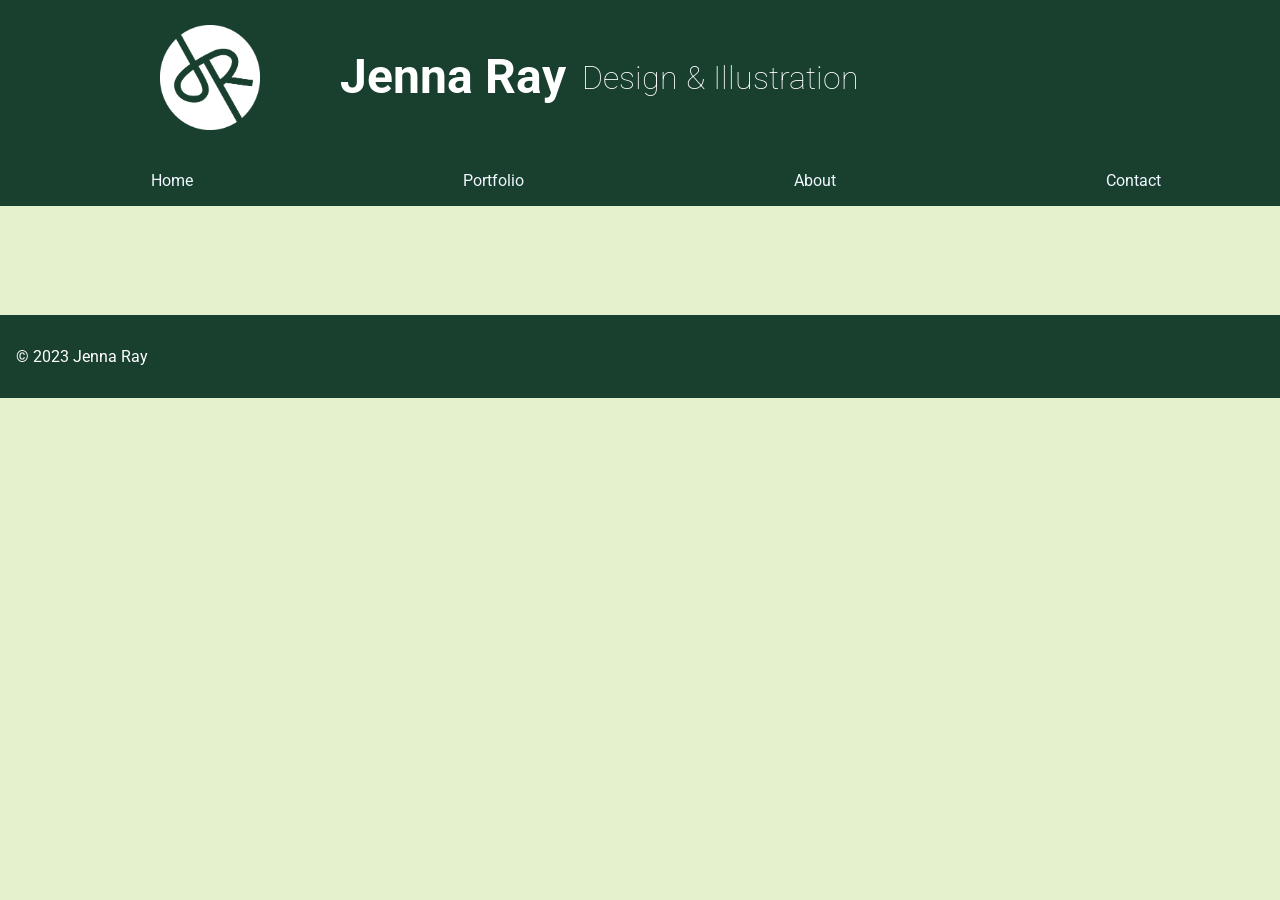
==== about.html @ 9cf198bc "everything" ====
<!DOCTYPE html>
<html lang="en">
<head>
    <meta charset="UTF-8">
    <meta name="viewport" content="width=device-width, initial-scale=1.0">
    <title>Jenna Ray | About</title>
    <meta name="description" content="Jenna Ray's graphic design portfolio.">
    <meta name="author" content="Jenna Ray">
    <link rel="stylesheet" href="styles.css">
    <link rel="icon" href="images/site/favicon.png">
    <link rel="preconnect" href="https://fonts.googleapis.com">
    <link rel="preconnect" href="https://fonts.gstatic.com" crossorigin>
    <link href="https://fonts.googleapis.com/css2?family=Roboto:ital,wght@0,100;0,300;0,400;0,500;0,700;0,900;1,100;1,300;1,400;1,500;1,700;1,900&display=swap" rel="stylesheet">
</head>
<body>
    <header>
        <image src="images/site/logo.png" alt="Jenna Ray logo">
        <h1>Jenna Ray</h1>
        <h4>Design & Illustration</h4>
    </header>

    <nav>
        <ul>
            <li><a href="index.html">Home</a></li>
            <li><a href="portfolio.html">Portfolio</a></li>
            <li><a href="about.html">About</a></li>
            <li><a href="contact.html">Contact</a></li>
        </ul>
    </nav>
    <main>
        
    </main>
    <footer>
        <p>&copy; 2023 Jenna Ray</p>
    </footer>
</body>
</html>
---- styles.css ----
body {
    font-family: "Roboto", sans-serif;
    margin: 0px;
    padding: 0px;
    background-color: #e5f0cc;

}

header {
    background-color: #193f2f;
    color: #ffffff;
    padding: 1em 5em;
    margin: 0px;
    display: flex;
    
}

header img {
    width: 100px;
    height: auto;
    margin: auto 5rem;
    
}

h1 {
    font-size: 3rem;

}
h4 {
    font-weight: lighter;
    font-size: 2rem;
    margin-left: 1rem;
}

nav {
    position: absolute;
    top: auto;
    background-color: #193f2f;
    padding: 0px;
    margin: 0px;
    grid-column: 1/3;
    width: 100%;
    flex-direction: row;
}
nav ul {
    justify-content:space-around;
    display: flex;
    width: 100%;
    margin: 0px;
    padding: 0px;
    list-style: none;
}
nav li a {
    text-decoration: none;
    display: inline-block;
    text-align: center;
    width: 100%;
    padding: 1rem;
    margin: 0px;
    color:aliceblue
}
nav li a:hover {
    background-color: #3f6c4d;
    color:#130809;
}

main {
    margin-top: 10rem;
}

footer {
    background-color: #193f2f;
    color: white;
    position: relative;
    bottom: 0px;
    margin-bottom: 0px;
    width: 100%;
    padding: 1rem;
}

h3 {
    margin-top: -15rem;
    margin-left: 10rem;
    margin-bottom: 0px;
    font-size: 2.5rem;
    color: #130809;
}
#ihackh3 {
    margin-top: 5rem;
}
.logoproject {
    width: 80%;
    margin: 0px auto;
    display: grid;
    grid-template-columns: 1fr 1fr;
    grid-template-rows: 1fr 1fr;
    padding: 3rem 1rem;
    margin-bottom: 0px;
}

.logover {
    grid-column: 1/2;
    grid-row: 1/2;
    width: 300px;
    height: auto;
    text-align: right;
}

.logohor {
    grid-column: 2/3;
    grid-row: 2/3;
    width: 500px;
    height: auto;
    margin-top: -15rem;
    margin-left: -3rem;
}

.logoblurb {
    grid-row: 1/2;
    grid-column: 2/3;
    margin: 0px;
    padding: 0px;
}

#swe {
    display: grid;
    grid-template-columns: 1fr 1fr 1fr;
    grid-template-rows: 1fr 1fr 1fr;
    width: 50%;
    margin: 0px auto;
    margin-bottom: 3rem;
}

#swe img {
    width: 200px;
    height: auto;
    margin: 0px;
    padding: 5px;
    padding-top: 3rem;
}

#sweh3 {
   padding-top: 7rem;
}

#gemstone {
    display: grid;
    grid-template-columns: 1fr 1fr 1fr;
    margin: auto;
    width: 80%;
}

#gemstone img {
    width: 350px;
    height: auto;

}
#gemh3, #gameh3, #natureh3 {
    margin-top: 7rem;
    margin-bottom: 2rem;
}


.game {
    width: 70%;
    margin: auto;
}
.game p {
    width: 80%;
    margin: auto;
    padding: 3rem 1rem 1rem 1rem;
}

.cards {
    display: flex;
    flex-direction: row;
    justify-content: space-around;
}
.cards img {
    width: 200px;
    padding: 0px;
}
#gameboard {
    width: 70vw;
}

#gameboard2 {
    margin: 0px auto;
    padding: 0px 2rem;
}

.tiles {
    display: flexbox;
    width: 80%;
    margin: auto;
}

.tiles img {
    width: 200px;
    height: auto;
    padding: 1rem;
}
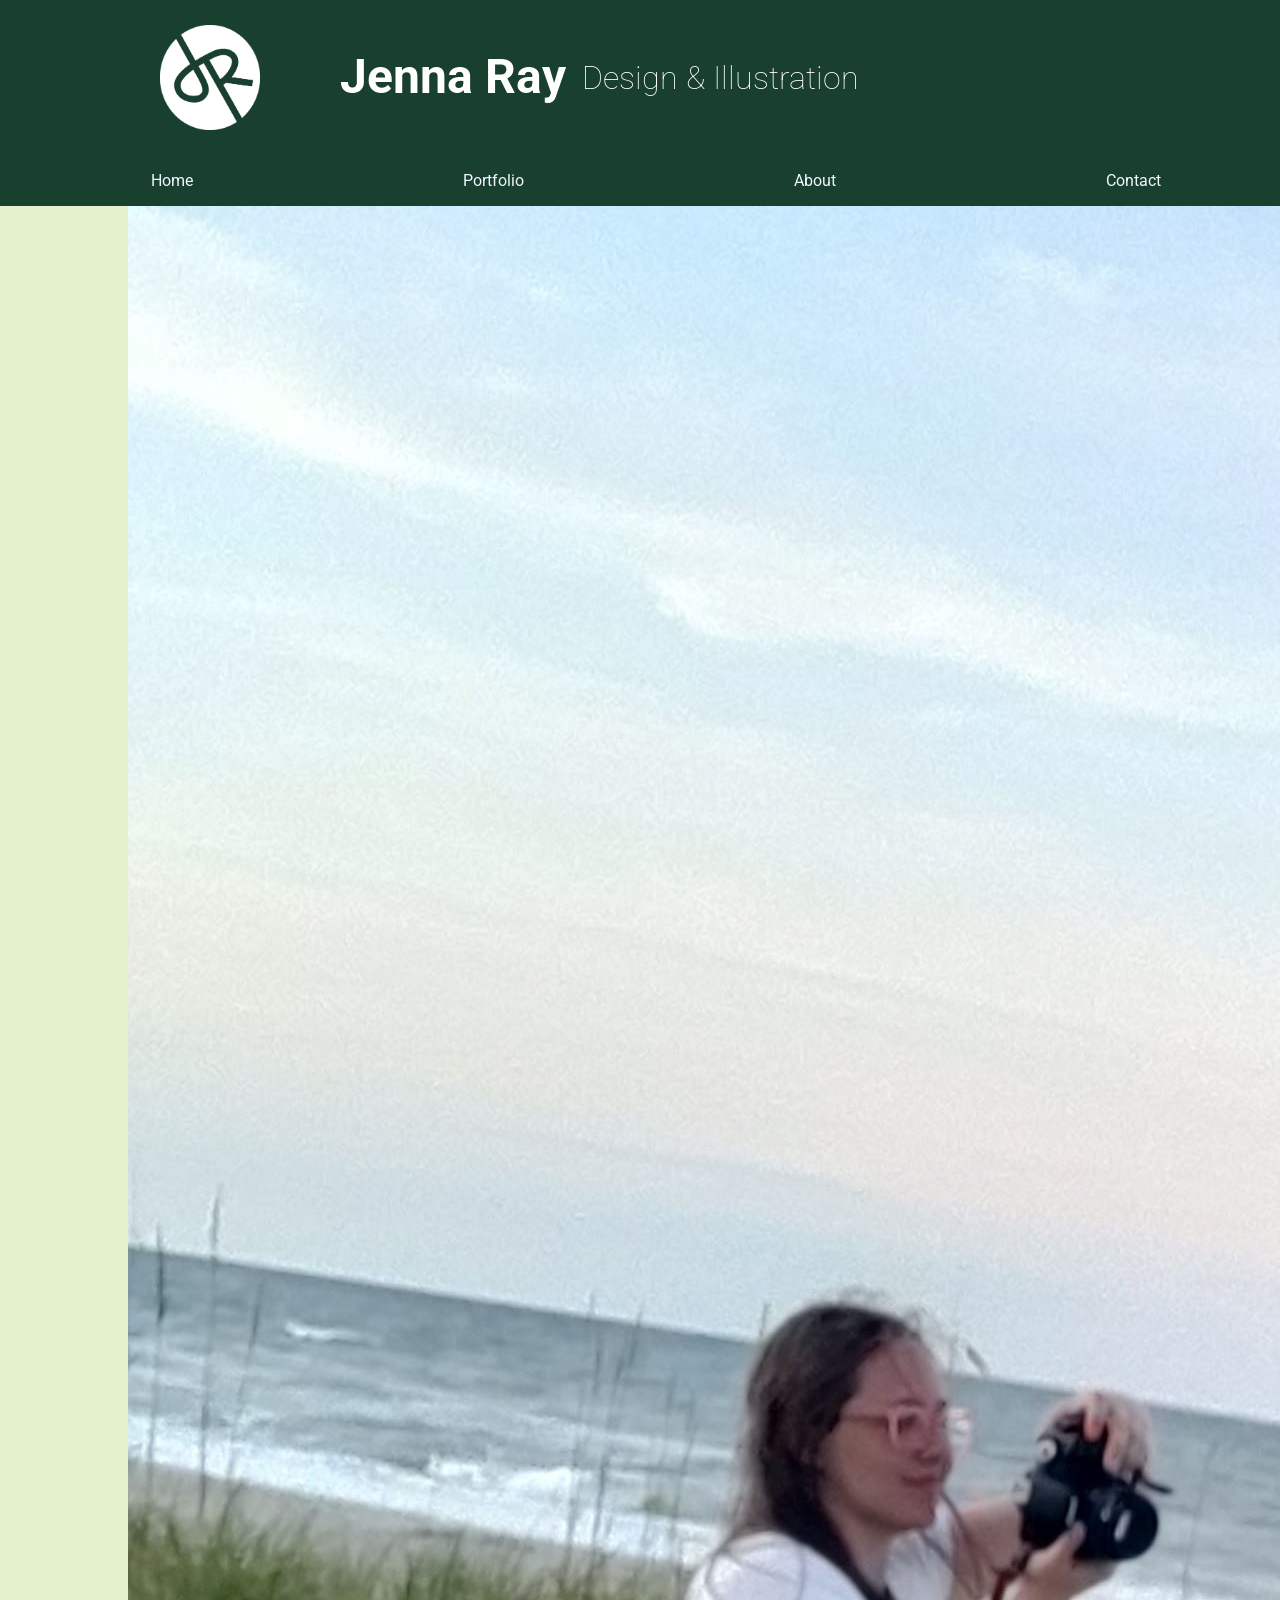
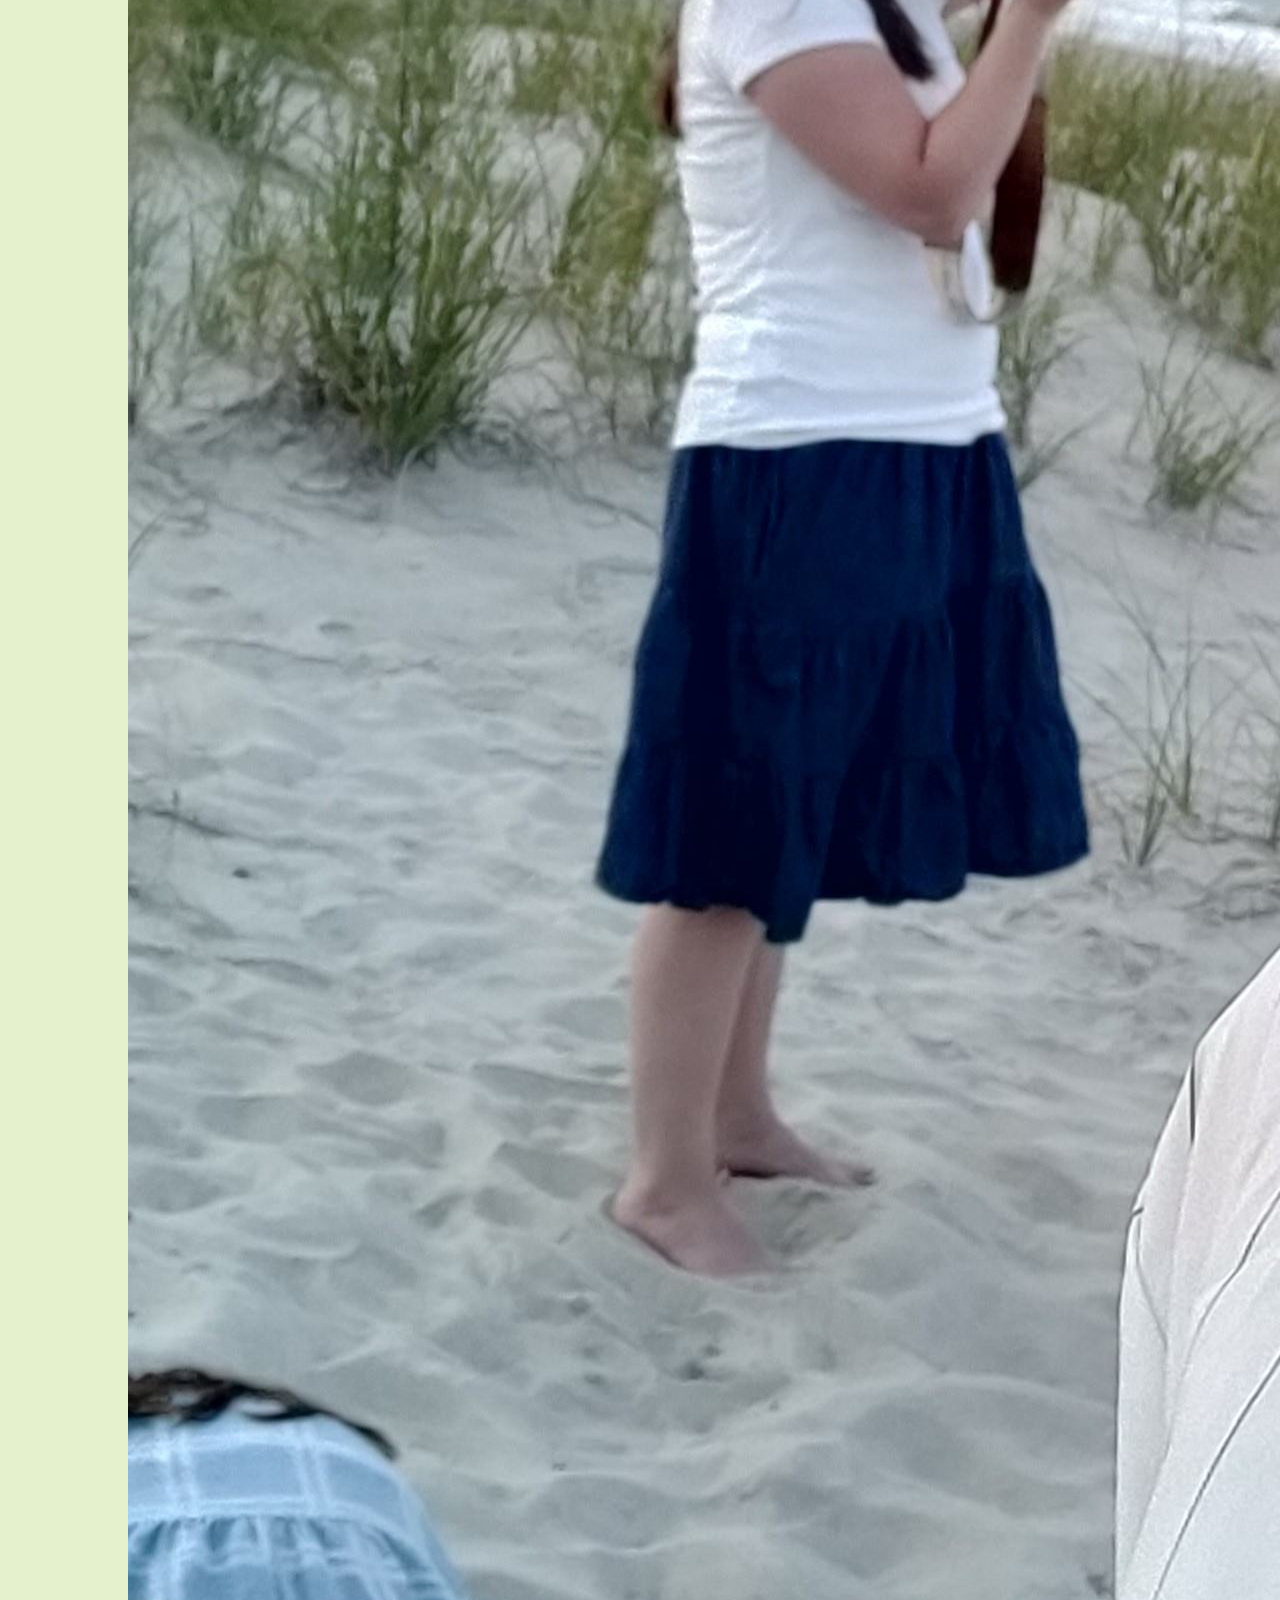
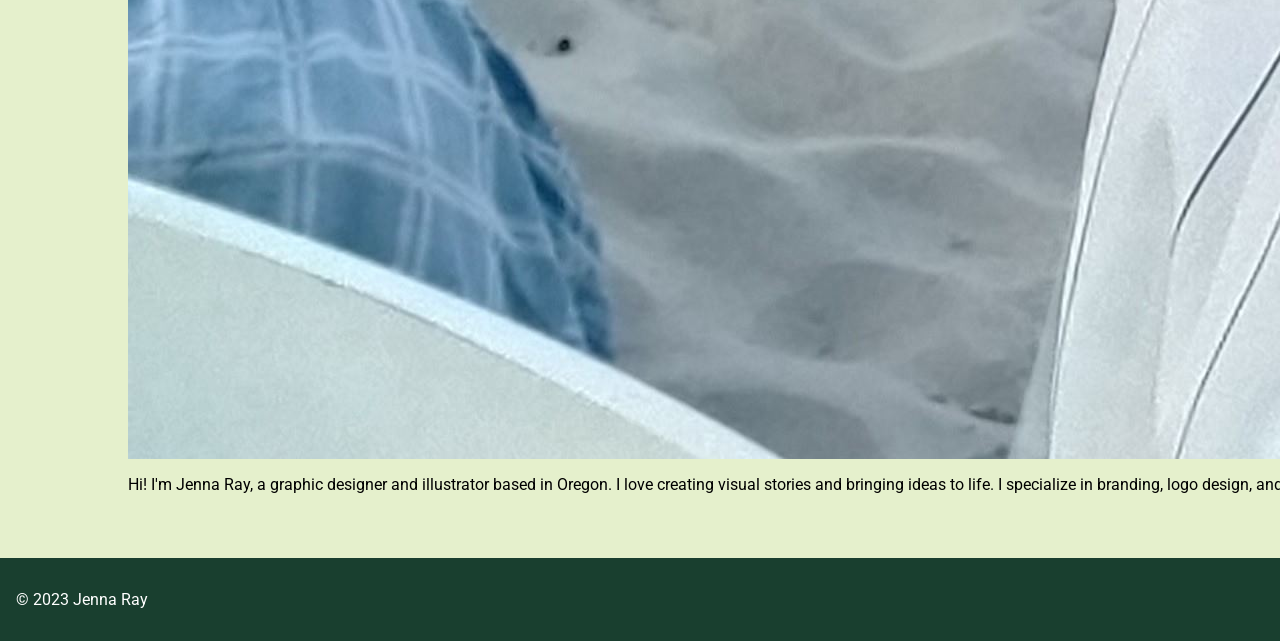
==== commit b78aedc1: "about" ====
--- a/about.html
+++ b/about.html
@@ -27,8 +27,10 @@
             <li><a href="contact.html">Contact</a></li>
         </ul>
     </nav>
-    <main>
-        
+    <main id="about">
+        <img src="images/site/prof.jpg" alt="Jenna Ray">
+        <h2>About Me</h2>
+        <p>Hi! I'm Jenna Ray, a graphic designer and illustrator based in Oregon. I love creating visual stories and bringing ideas to life. I specialize in branding, logo design, and digital illustration. I'm passionate about helping businesses and individuals communicate their message through beautiful and effective design. When I'm not designing, you can find me making music, reading, or playing with my cat, Taffy.</p>
     </main>
     <footer>
         <p>&copy; 2023 Jenna Ray</p>
--- a/styles.css
+++ b/styles.css
@@ -199,4 +199,12 @@
     width: 200px;
     height: auto;
     padding: 1rem;
+}
+
+#about {
+    display: grid;
+    grid-template-columns: 1fr 2fr;
+    margin: auto;
+    width: 80%;
+    padding: 3rem;
 }
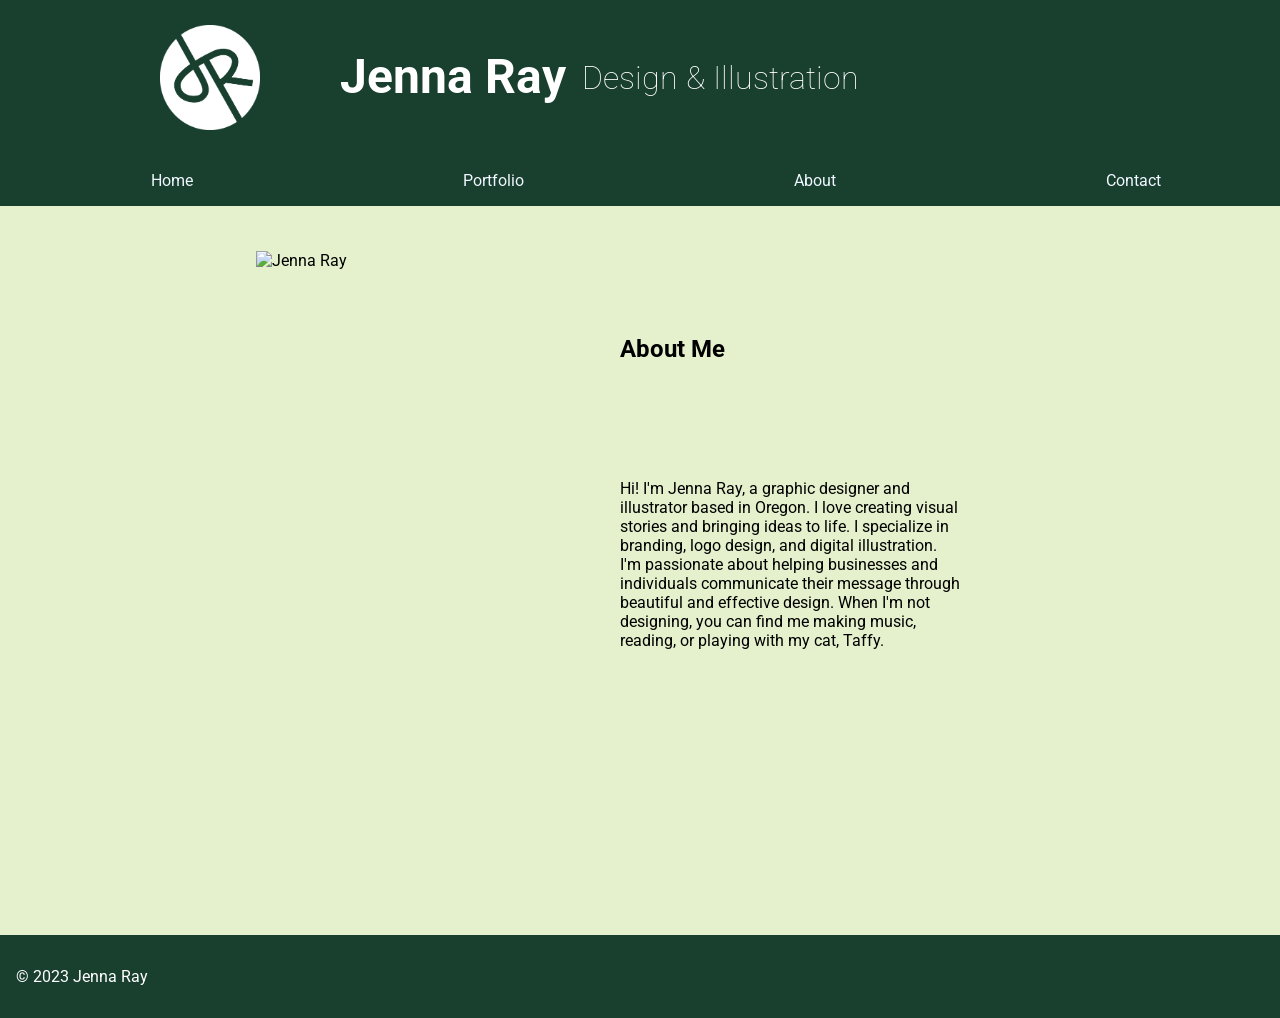
==== commit 181f8809: "other pages" ====
--- a/about.html
+++ b/about.html
@@ -28,7 +28,7 @@
         </ul>
     </nav>
     <main id="about">
-        <img src="images/site/prof.jpg" alt="Jenna Ray">
+        <img src="images/site/prof1.jpg" alt="Jenna Ray">
         <h2>About Me</h2>
         <p>Hi! I'm Jenna Ray, a graphic designer and illustrator based in Oregon. I love creating visual stories and bringing ideas to life. I specialize in branding, logo design, and digital illustration. I'm passionate about helping businesses and individuals communicate their message through beautiful and effective design. When I'm not designing, you can find me making music, reading, or playing with my cat, Taffy.</p>
     </main>
--- a/styles.css
+++ b/styles.css
@@ -204,7 +204,62 @@
 #about {
     display: grid;
     grid-template-columns: 1fr 2fr;
-    margin: auto;
-    width: 80%;
+    grid-template-rows: 1fr 2fr;
+    margin: 3rem auto;
+    width: 60%;
     padding: 3rem;
+}
+
+#about img {
+    width: 300px;
+    height: auto;
+    grid-column: 1/2;
+    grid-row: 1/3;
+}
+#about p {
+    grid-column: 2/3;
+    grid-row: 2/3;
+    padding: 1rem 4rem;
+}
+
+#about h2 {
+    grid-column: 2/3;
+    grid-row: 1/2;
+    padding: 4rem;
+}
+
+#contact {
+    display: flex;
+    flex-direction: column;
+    background-color: #193f2f;
+    color: white;
+    width: 60%;
+    padding: 1rem;
+    margin: 3rem auto;
+}
+
+#btns {
+    display: flex;
+    flex-direction: row;
+    justify-content: space-around;
+    margin: 3rem auto;
+    list-style: none;
+}
+#btns li {
+    margin: 5rem auto;
+}
+#btns li a {
+    padding: 3rem;
+    background-color: #193f2f;
+    color: white;
+    font-size: 2rem;
+    text-decoration: none;
+}
+#btns li a:hover {
+    background-color: #3f6c4d;
+    color: white;
+}
+#home {
+    margin: 5rem auto;
+    text-align: center;
 }
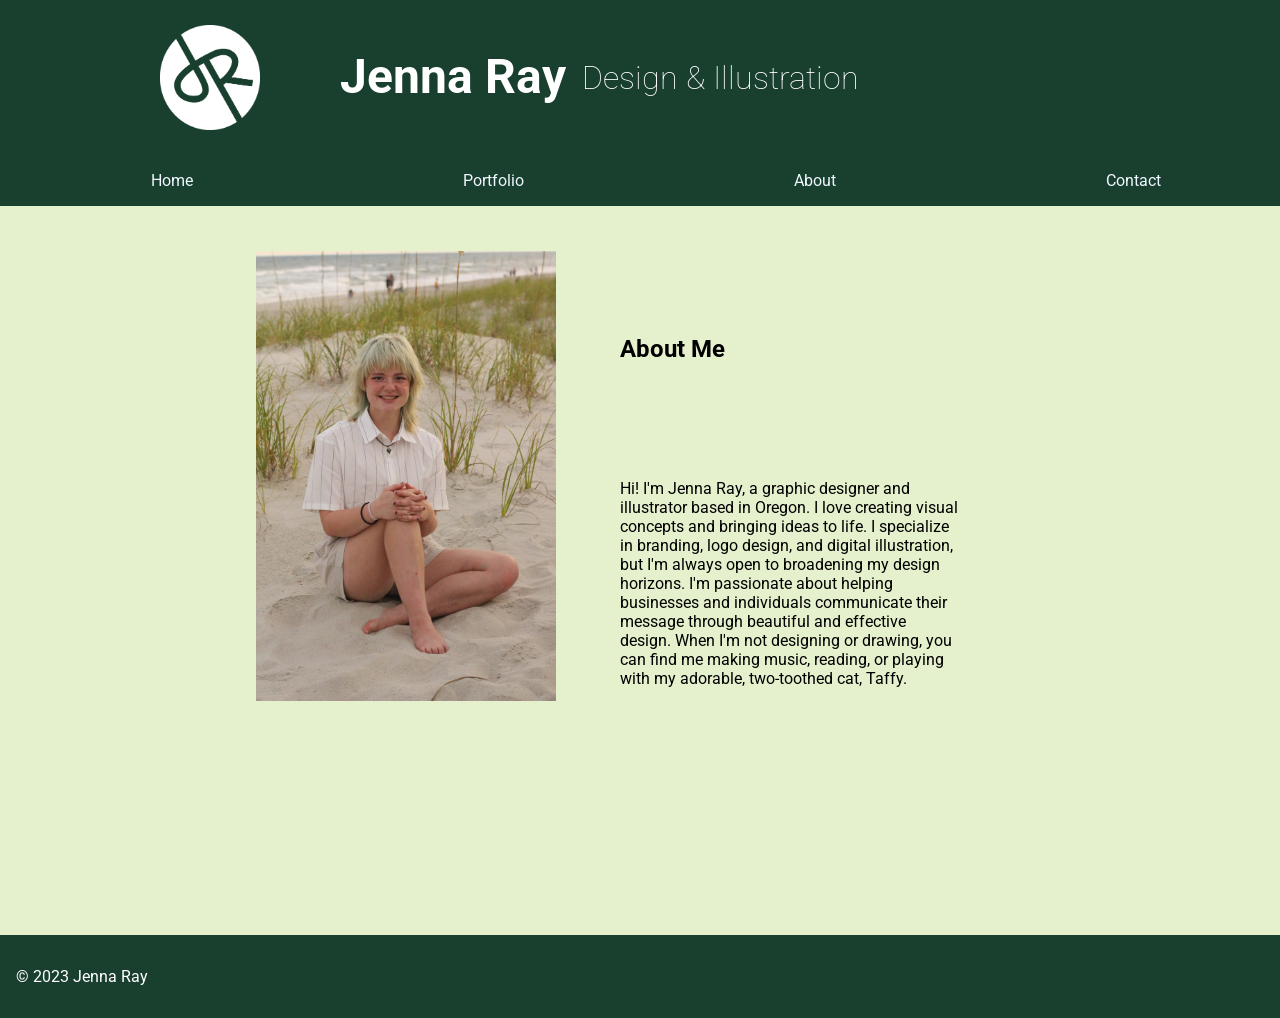
==== commit 336741e3: "bio update" ====
--- a/about.html
+++ b/about.html
@@ -28,9 +28,9 @@
         </ul>
     </nav>
     <main id="about">
-        <img src="images/site/prof1.jpg" alt="Jenna Ray">
+        <img src="images/site/prof1.JPG" alt="Jenna Ray">
         <h2>About Me</h2>
-        <p>Hi! I'm Jenna Ray, a graphic designer and illustrator based in Oregon. I love creating visual stories and bringing ideas to life. I specialize in branding, logo design, and digital illustration. I'm passionate about helping businesses and individuals communicate their message through beautiful and effective design. When I'm not designing, you can find me making music, reading, or playing with my cat, Taffy.</p>
+        <p>Hi! I'm Jenna Ray, a graphic designer and illustrator based in Oregon. I love creating visual concepts and bringing ideas to life. I specialize in branding, logo design, and digital illustration, but I'm always open to broadening my design horizons. I'm passionate about helping businesses and individuals communicate their message through beautiful and effective design. When I'm not designing or drawing, you can find me making music, reading, or playing with my adorable, two-toothed cat, Taffy.</p>
     </main>
     <footer>
         <p>&copy; 2023 Jenna Ray</p>
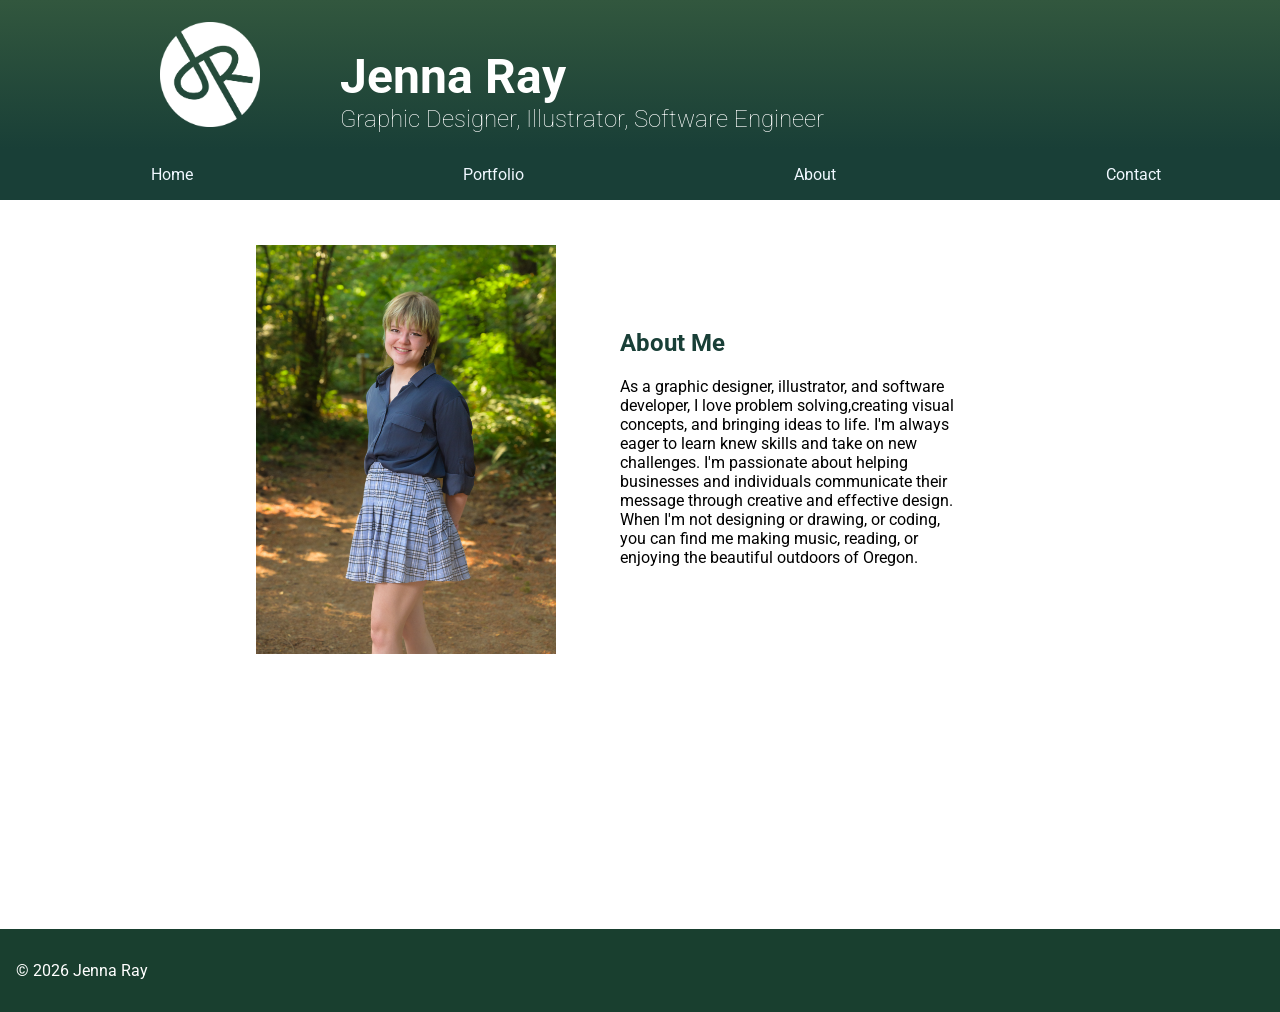
==== commit 614d5d3e: "added 2600hz content" ====
--- a/about.html
+++ b/about.html
@@ -7,6 +7,7 @@
     <meta name="description" content="Jenna Ray's graphic design portfolio.">
     <meta name="author" content="Jenna Ray">
     <link rel="stylesheet" href="styles.css">
+    <link rel="stylesheet" href="mobile.css">
     <link rel="icon" href="images/site/favicon.png">
     <link rel="preconnect" href="https://fonts.googleapis.com">
     <link rel="preconnect" href="https://fonts.gstatic.com" crossorigin>
@@ -15,8 +16,11 @@
 <body>
     <header>
         <image src="images/site/logo.png" alt="Jenna Ray logo">
-        <h1>Jenna Ray</h1>
-        <h4>Design & Illustration</h4>
+        <div id="header-text">
+            <h1>Jenna Ray</h1>
+            <h4>Graphic Designer, Illustrator, Software Engineer</h4>
+        </div>
+        
     </header>
 
     <nav>
@@ -28,12 +32,16 @@
         </ul>
     </nav>
     <main id="about">
-        <img src="images/site/prof1.JPG" alt="Jenna Ray">
+        <img src="images/site/prof1.JPG" alt="portrait of a young woman with a light blue mullet, white button up shirt, and shark tooth necklace, sitting on the beach and smiling.">
         <h2>About Me</h2>
-        <p>Hi! I'm Jenna Ray, a graphic designer and illustrator based in Oregon. I love creating visual concepts and bringing ideas to life. I specialize in branding, logo design, and digital illustration, but I'm always open to broadening my design horizons. I'm passionate about helping businesses and individuals communicate their message through beautiful and effective design. When I'm not designing or drawing, you can find me making music, reading, or playing with my adorable, two-toothed cat, Taffy.</p>
+        <p id="about-text">As a graphic designer, illustrator, and software developer,
+            I love problem solving,creating visual concepts, and bringing ideas to life. 
+            I'm always eager to learn knew skills and take on new challenges.
+            I'm passionate about helping businesses and individuals communicate their message through creative and effective design. 
+            When I'm not designing or drawing, or coding, you can find me making music, reading, or enjoying the beautiful outdoors of Oregon.</p>
     </main>
     <footer>
-        <p>&copy; 2023 Jenna Ray</p>
+        <p>&copy; 2026 Jenna Ray</p>
     </footer>
 </body>
 </html>
--- a/styles.css
+++ b/styles.css
@@ -2,17 +2,17 @@
     font-family: "Roboto", sans-serif;
     margin: 0px;
     padding: 0px;
-    background-color: #e5f0cc;
+    background-color: #ffffff;
 
 }
 
 header {
-    background-color: #193f2f;
+    /* background-color: #193f37; */
+    background-image: linear-gradient(#32573e, #193f37);
     color: #ffffff;
     padding: 1em 5em;
     margin: 0px;
     display: flex;
-    
 }
 
 header img {
@@ -20,6 +20,10 @@
     height: auto;
     margin: auto 5rem;
     
+}
+.header-text {
+    display: flex;
+    flex-direction: row;
 }
 
 h1 {
@@ -31,16 +35,24 @@
     font-size: 2rem;
     margin-left: 1rem;
 }
+header h4 {
+    margin: auto 0px;
+    margin-top: -2rem;
+    font-size: x-large;
+}
 
 nav {
     position: absolute;
     top: auto;
-    background-color: #193f2f;
+    background-color: #193f37;
     padding: 0px;
     margin: 0px;
     grid-column: 1/3;
     width: 100%;
     flex-direction: row;
+    justify-content: space-around;
+    display: flex;
+    overflow:hidden;
 }
 nav ul {
     justify-content:space-around;
@@ -50,22 +62,64 @@
     padding: 0px;
     list-style: none;
 }
-nav li a {
+nav li a, nav a, .dropbtn {
     text-decoration: none;
     display: inline-block;
     text-align: center;
     width: 100%;
     padding: 1rem;
     margin: 0px;
-    color:aliceblue
-}
-nav li a:hover {
+    color:aliceblue;
+    cursor: pointer;
+
+}
+nav li a:hover, nav a:hover, .dropbtn:hover {
     background-color: #3f6c4d;
     color:#130809;
 }
 
+.dropdown{
+    float:left;
+    overflow: hidden;
+}
+.dropbtn {
+    width: 20rem;
+    border: none;
+    outline: none;
+    background-color: inherit;
+    font-family: inherit;
+    margin: 0;
+    font-size: inherit;
+}
+
+.dropdown-content {
+    display: none;
+    position: absolute;
+    background-color: #f9f9f9;
+    min-width: 160px;
+    box-shadow: 0px 8px 16px 0px rgba(0,0,0,0.2);
+    z-index: 1;
+}
+
+.dropdown-content a {
+    float: none;
+    color: #193f2f;
+    padding: 12px 16px;
+    text-decoration: none;
+    display: block;
+    text-align: left;
+}
+
+.dropdown-content a:hover {
+    background-color: #ddd;
+}
+
+.dropdown:hover .dropdown-content {
+    display: block;
+}
+
 main {
-    margin-top: 10rem;
+    margin-top: 25rem;
 }
 
 footer {
@@ -85,6 +139,39 @@
     font-size: 2.5rem;
     color: #130809;
 }
+
+#hz {
+    margin: 0px auto;
+    padding: 0;
+    display: flex;
+    flex-direction: column;
+    justify-content: center;
+}
+
+.container {
+    margin: 2rem 10rem;
+    padding: auto;
+    display: flex;
+    flex-direction:row;
+    justify-content: center;
+}
+
+#banner {
+    width: 20%;
+    margin:auto;
+}
+
+#hz p{
+    margin: 2rem 15rem;
+    display: flex;
+    flex-direction: column;
+}
+
+.container img {
+    width: 30%;
+    margin: 0px auto;
+}
+
 #ihackh3 {
     margin-top: 5rem;
 }
@@ -222,10 +309,15 @@
     padding: 1rem 4rem;
 }
 
+#about-text {
+    margin-top: -5rem;
+}
+
 #about h2 {
     grid-column: 2/3;
     grid-row: 1/2;
     padding: 4rem;
+    color: #193f37;
 }
 
 #contact {
--- a/mobile.css
+++ b/mobile.css
@@ -0,0 +1,84 @@
+@media screen and (max-width: 400px) {
+
+header {
+    display: flexbox;
+    flex-direction: column;
+    padding: 1rem;
+    text-align: left;
+}
+
+header img, header h1, header h4 {
+    margin: 0px;
+}
+
+ul, main ul li, #home ul{
+    display: flex;
+    flex-direction: column;
+    margin: 1rem;
+}
+
+#home ul li a{
+    padding: 1rem;
+    margin: 1rem;
+}
+
+#home ul li {
+    margin: 0px;
+}
+#home h2, h3 {
+    margin-top: 5rem;
+    padding-top: 5rem;
+}
+main, div, .logoproject {
+    display: flex;
+    flex-direction: column;
+}
+
+.logoproject img {
+
+padding: 1rem;
+margin: auto;
+width: 200px;
+}
+h3, h4{
+    margin: auto;
+}
+
+#swe, #gemstone, .cards, .cards img, #about {
+    display: flex;
+    flex-direction: column;
+    margin: auto;
+    padding: 1rem;
+}
+
+#gameboard, #gameboard2 {
+    width: 100vw;
+    height: auto;
+    margin: 0px;
+    padding: 0px;
+    margin-left: -2rem;
+}
+.tiles img {
+    width: 80px;
+    margin: 0px;
+    padding: 0px;
+}
+.tiles {
+    display: flex-box;
+    margin:auto;
+    padding:0px;
+    width: 100%;
+}
+
+#about, #contacth2 {
+    margin-top: 15rem;
+}
+#about img {
+    width: 100%;
+}
+
+#about h2, #about p {
+    margin: 0px;
+    padding: 5px;
+}
+}
